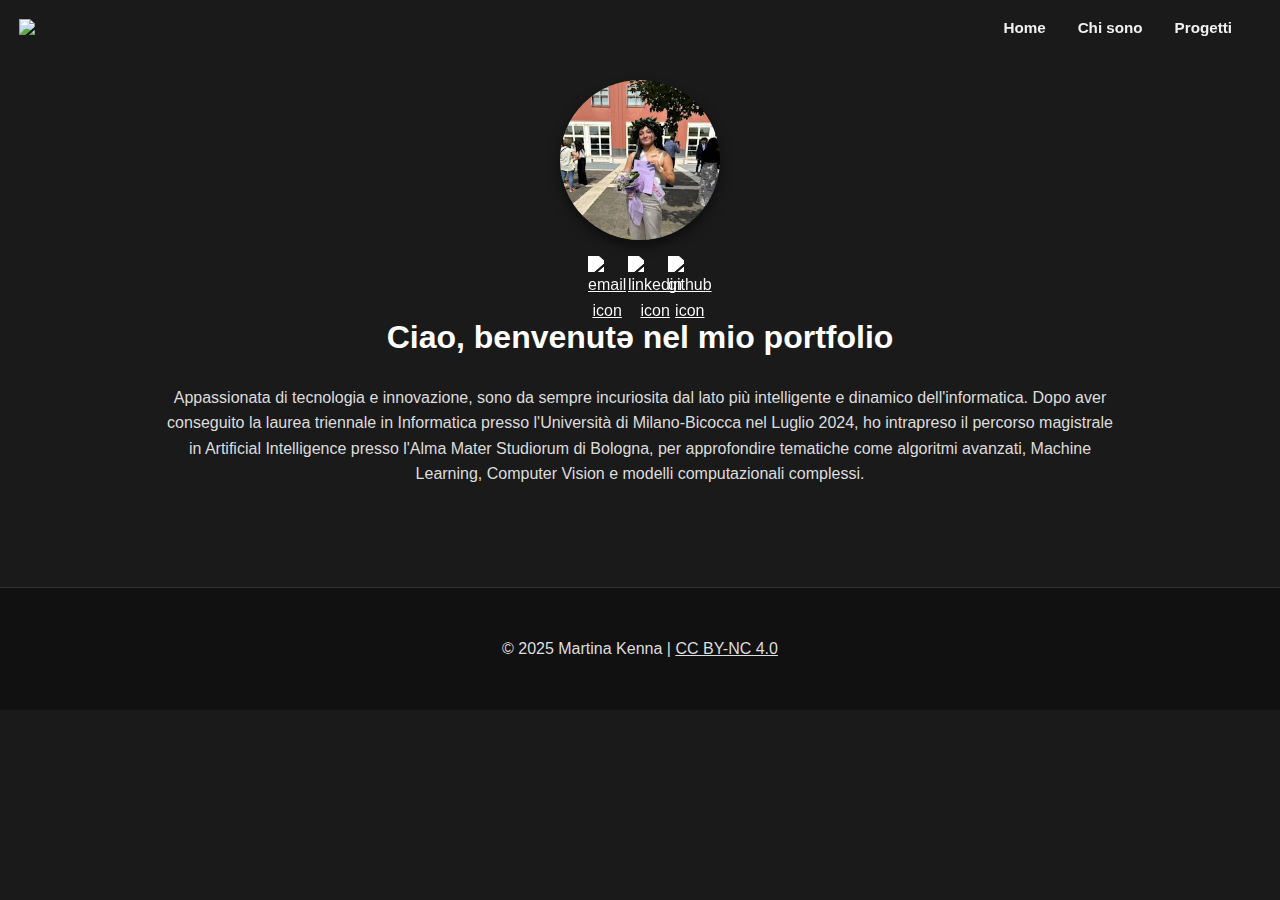
==== index.html @ 2c992b8c "1st commit" ====
<!DOCTYPE html>
<html lang="it">
<head>
  <meta charset="UTF-8">
  <title>Martina Kenna</title>
  <link rel="stylesheet" href="css/style.css">
  <style>
    #language-btn {
      position: fixed;
      top: 1.2rem;
      left: 1.2rem;
      z-index: 1001;
      background: none;
      border: none;
      color: #f0f0f0;
      cursor: pointer;
    }

    #language-btn img {
      width: 24px;  /* Bandiera standard 24px x 16px */
      height: 16px;
    }

    .avatar {
      width: 160px;
      border-radius: 50%;
      display: block;
      margin: 30px auto 10px;
      box-shadow: 0 6px 12px rgba(0, 0, 0, 0.5);
      transition: transform 0.3s ease;
    }

    .social-icons {
      display: flex;
      justify-content: center;
      gap: 1rem;
      margin-top: 1rem;
    }

    .social-icons a {
      display: inline-block;
      width: 24px; /* Più piccole delle precedenti */
      height: 24px;
    }

    .social-icons img {
      width: 100%;
      filter: brightness(0) invert(1);
      transition: transform 0.3s;
    }

    .social-icons img:hover {
      transform: scale(1.15);
    }

    nav {
      position: fixed;
      top: 0;
      right: 1rem;
      z-index: 1000;
      background: transparent;
      display: flex;
      gap: 1rem;
    }

    /* Modifica link: colore viola */
    .project-card a {
      color: #9b59b6; /* Viola */
      text-decoration: none;
      font-size: 1.1rem;
    }

    .project-card a:hover {
      text-decoration: underline;
      color: #8e44ad; /* Colore viola più scuro per l'hover */
    }

    .project-card {
      display: flex;
      align-items: center;
      gap: 1.5rem;
      background-color: #222;
      border-radius: 10px;
      padding: 20px;
      margin: 20px 0;
      box-shadow: 0 0 15px rgba(0, 0, 0, 0.4);
      transition: transform 0.3s ease;
    }

    .project-card:hover {
      transform: translateY(-5px);
    }

    .project-icon {
      width: 80px;
      height: 80px;
      object-fit: cover;
      border-radius: 8px;
    }

    .project-content {
      flex: 1;
    }

    .project-card h3 {
      margin: 0 0 10px;
    }
  </style>
  <script>
    function changeLanguage(lang) {
      localStorage.setItem('lang', lang);
      applyLanguage();
    }

    function applyLanguage() {
      const lang = localStorage.getItem('lang') || 'it';
      const it = document.querySelectorAll('.lang-it');
      const en = document.querySelectorAll('.lang-en');

      it.forEach(e => e.style.display = lang === 'it' ? 'block' : 'none');
      en.forEach(e => e.style.display = lang === 'en' ? 'block' : 'none');

      const flag = document.querySelector('#language-btn img');
      if (flag) {
        flag.src = lang === 'it' ? 'https://flagcdn.com/w40/it.png' : 'https://flagcdn.com/w40/gb.png';
      }

      const navAbout = document.querySelector('a[href="about.html"]');
      const navProjects = document.querySelector('a[href="projects.html"]');
      if (navAbout) navAbout.textContent = lang === 'it' ? 'Chi sono' : 'About';
      if (navProjects) navProjects.textContent = lang === 'it' ? 'Progetti' : 'Projects';
    }

    window.onload = applyLanguage;
  </script>
</head>
<body>
  <nav>
    <a href="index.html">Home</a>
    <a href="about.html">Chi sono</a>
    <a href="projects.html">Progetti</a>
  </nav>

  <div id="language-btn" onclick="changeLanguage(localStorage.getItem('lang') === 'it' ? 'en' : 'it')">
    <img src="https://flagcdn.com/w40/it.png" alt="Flag">
  </div>

  <main>
    <img src="images/avatar.png" alt="Foto profilo" class="avatar">
    <div class="social-icons">
      <!-- Icona Mail -->
      <a href="mailto:martinakenna03@gmail.com" title="Invia una mail">
        <img src="https://img.icons8.com/ios-filled/50/ffffff/new-post.png" alt="email icon"/>
      </a>
      <!-- Icona LinkedIn -->
      <a href="https://www.linkedin.com/in/martina-kenna-03b552211" target="_blank" title="LinkedIn">
        <img src="https://img.icons8.com/ios-filled/50/ffffff/linkedin.png" alt="linkedin icon"/>
      </a>
      <!-- Icona GitHub -->
      <a href="https://github.com/MartinaKenna" target="_blank" title="GitHub">
        <img src="https://img.icons8.com/ios-filled/50/ffffff/github.png" alt="github icon"/>
      </a>
    </div>

    <div class="lang-it">
      <h1>Ciao, benvenutə nel mio portfolio</h1>
      <p>Appassionata di tecnologia e innovazione, sono da sempre incuriosita dal lato più intelligente e dinamico dell'informatica. Dopo aver conseguito la laurea triennale in Informatica presso l'Università di Milano-Bicocca nel Luglio 2024, ho intrapreso il percorso magistrale in Artificial Intelligence presso l'Alma Mater Studiorum di Bologna, per approfondire tematiche come algoritmi avanzati, Machine Learning, Computer Vision e modelli computazionali complessi.</p>
    </div>

    <div class="lang-en" style="display:none">
      <h1>Hi, welcome to my portfolio</h1>
      <p>Passionate about technology and innovation, I've always been fascinated by the intelligent and dynamic side of computer science. After completing my Bachelor's degree at the University of Milan-Bicocca in July 2024, I pursued a Master's in Artificial Intelligence in Bologna to deepen my knowledge of algorithms, Machine learning, Computer Vision and advanced computational models.</p>
    </div>
  </main>

  <footer>
    <p>&copy; 2025 Martina Kenna | <a href="https://creativecommons.org/licenses/by-nc/4.0/">CC BY-NC 4.0</a></p>
  </footer>
</body>
</html>
---- css/style.css ----
/* --- GLOBAL --- */
body {
  font-family: 'Segoe UI', sans-serif;
  background-color: #1a1a1a;
  color: #f0f0f0;
  margin: 0;
  padding: 0;
  line-height: 1.6;
  transition: background-color 0.3s ease, color 0.3s ease;
}

main {
  max-width: 960px;
  margin: 80px auto 100px;
  padding: 0 20px;
  animation: fadeIn 0.6s ease-in-out;
  text-align: center;
}

h1, h2, h3 {
  color: #ffffff;
  margin-top: 2rem;
  font-weight: 600;
}

p, li {
  font-size: 1rem;
  color: #ddd;
}

ul {
  padding-left: 1.5rem;
  margin-top: 1rem;
  text-align: left;
}

ul li {
  margin-bottom: 1rem;
  list-style-type: disc;
}

ul li a {
  color: #ffd700;
  text-decoration: none;
}

ul li a:hover {
  text-decoration: underline;
}

/* --- NAVBAR --- */
nav {
  position: fixed;
  top: 0;
  right: 0;
  background-color: transparent;
  padding: 1rem 2rem;
  z-index: 1000;
}

nav a {
  color: #f0f0f0;
  margin-left: 1rem;
  text-decoration: none;
  font-weight: 600;
  font-size: 0.95rem;
}

nav a:hover {
  color: #ffd700;
}

/* --- LANGUAGE BUTTON --- */
#language-btn {
  position: fixed;
  top: 1.2rem;
  left: 1.2rem;
  font-size: 0.9rem;
  display: flex;
  align-items: center;
  gap: 0.4rem;
  background: none;
  border: none;
  color: #f0f0f0;
  cursor: pointer;
  z-index: 1001;
}

#language-btn img {
  width: 18px;
  height: auto;
}

/* --- AVATAR & SOCIAL --- */
.avatar {
  width: 160px;
  border-radius: 50%;
  display: block;
  margin: 30px auto 10px;
  box-shadow: 0 6px 12px rgba(0, 0, 0, 0.5);
  transition: transform 0.3s ease;
}

.avatar:hover {
  transform: scale(1.05);
}

.social-icons {
  display: flex;
  justify-content: center;
  gap: 1.5rem;
  margin-top: 1rem;
}

.social-icons a {
  display: inline-block;
  width: 28px;
  height: 28px;
}

.social-icons img {
  width: 100%;
  filter: brightness(0) invert(1);
  transition: transform 0.3s;
}

.social-icons img:hover {
  transform: scale(1.15);
}

/* --- FOOTER --- */
footer {
  text-align: center;
  padding: 2rem 1rem;
  font-size: 0.9rem;
  color: #bbb;
  background-color: #111;
  margin-top: 60px;
  border-top: 1px solid #333;
}

footer a {
  color: #ddd;
  text-decoration: underline;
}

/* --- RESPONSIVE --- */
@media (max-width: 600px) {
  nav {
    padding: 1rem;
  }

  main {
    margin: 40px auto 80px;
    padding: 0 15px;a
  }

  h1 {
    font-size: 1.5rem;
  }
}

/* --- ANIMATIONS --- */
@keyframes fadeIn {
  from { opacity: 0; transform: translateY(20px); }
  to   { opacity: 1; transform: translateY(0); }
}
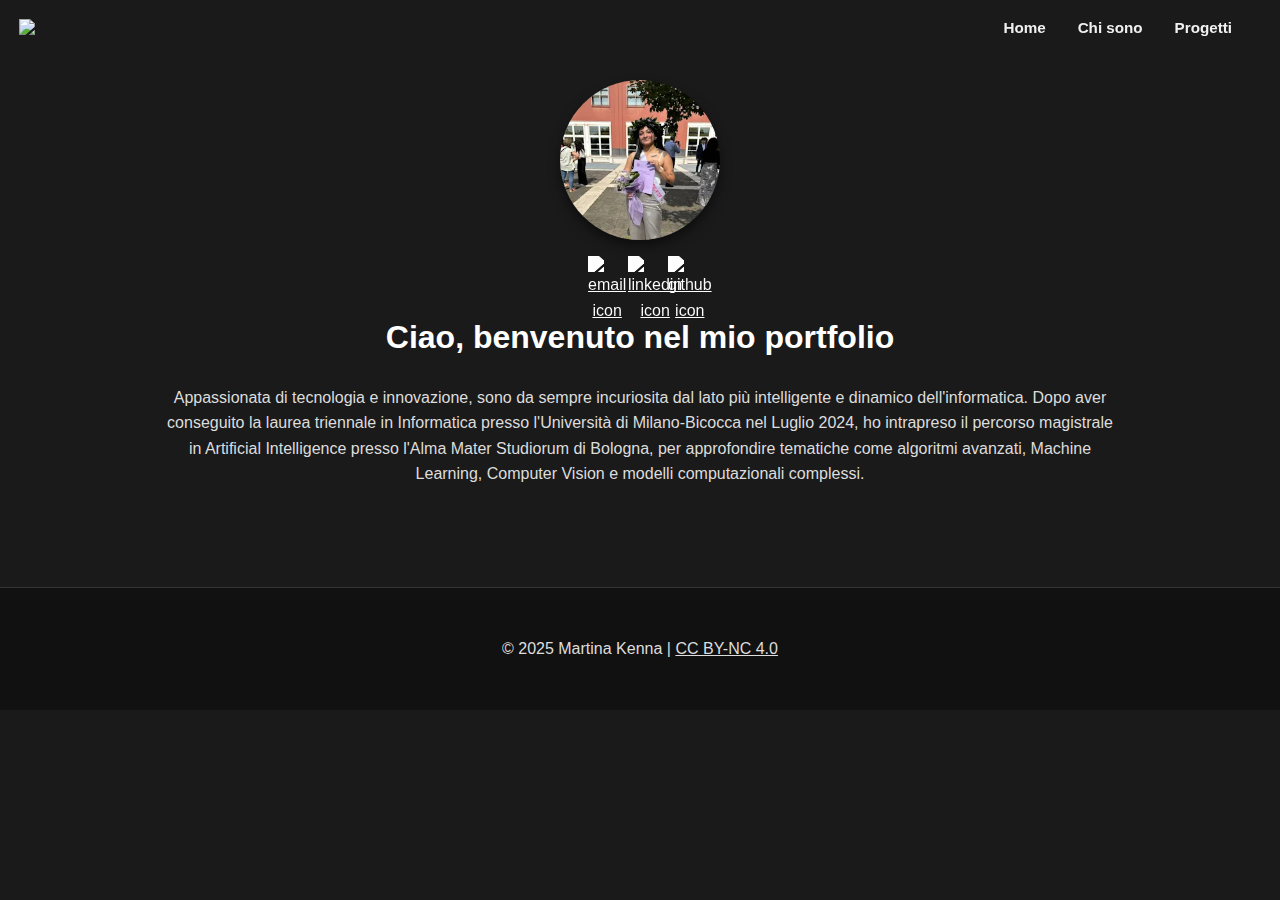
==== commit 250b1a5d: "Fix url" ====
--- a/index.html
+++ b/index.html
@@ -1,6 +1,8 @@
 <!DOCTYPE html>
 <html lang="it">
 <head>
+<meta name="viewport" content="width=device-width, initial-scale=1.0">
+
   <meta charset="UTF-8">
   <title>Martina Kenna</title>
   <link rel="stylesheet" href="css/style.css">
@@ -163,7 +165,7 @@
     </div>
 
     <div class="lang-it">
-      <h1>Ciao, benvenutə nel mio portfolio</h1>
+      <h1>Ciao, benvenuto nel mio portfolio</h1>
       <p>Appassionata di tecnologia e innovazione, sono da sempre incuriosita dal lato più intelligente e dinamico dell'informatica. Dopo aver conseguito la laurea triennale in Informatica presso l'Università di Milano-Bicocca nel Luglio 2024, ho intrapreso il percorso magistrale in Artificial Intelligence presso l'Alma Mater Studiorum di Bologna, per approfondire tematiche come algoritmi avanzati, Machine Learning, Computer Vision e modelli computazionali complessi.</p>
     </div>
 
--- a/css/style.css
+++ b/css/style.css
@@ -148,15 +148,40 @@
 @media (max-width: 600px) {
   nav {
     padding: 1rem;
+    flex-direction: column;
+    text-align: center;
   }
 
   main {
     margin: 40px auto 80px;
-    padding: 0 15px;a
+    padding: 0 15px;
   }
 
   h1 {
     font-size: 1.5rem;
+  }
+
+  .avatar {
+    width: 120px;
+  }
+
+  .social-icons {
+    gap: 1rem;
+  }
+
+  .project-card {
+    flex-direction: column;
+    align-items: center;
+    text-align: center;
+  }
+
+  .project-icon {
+    width: 60px;
+    height: 60px;
+  }
+
+  .project-card h3 {
+    font-size: 1.2rem;
   }
 }
 
